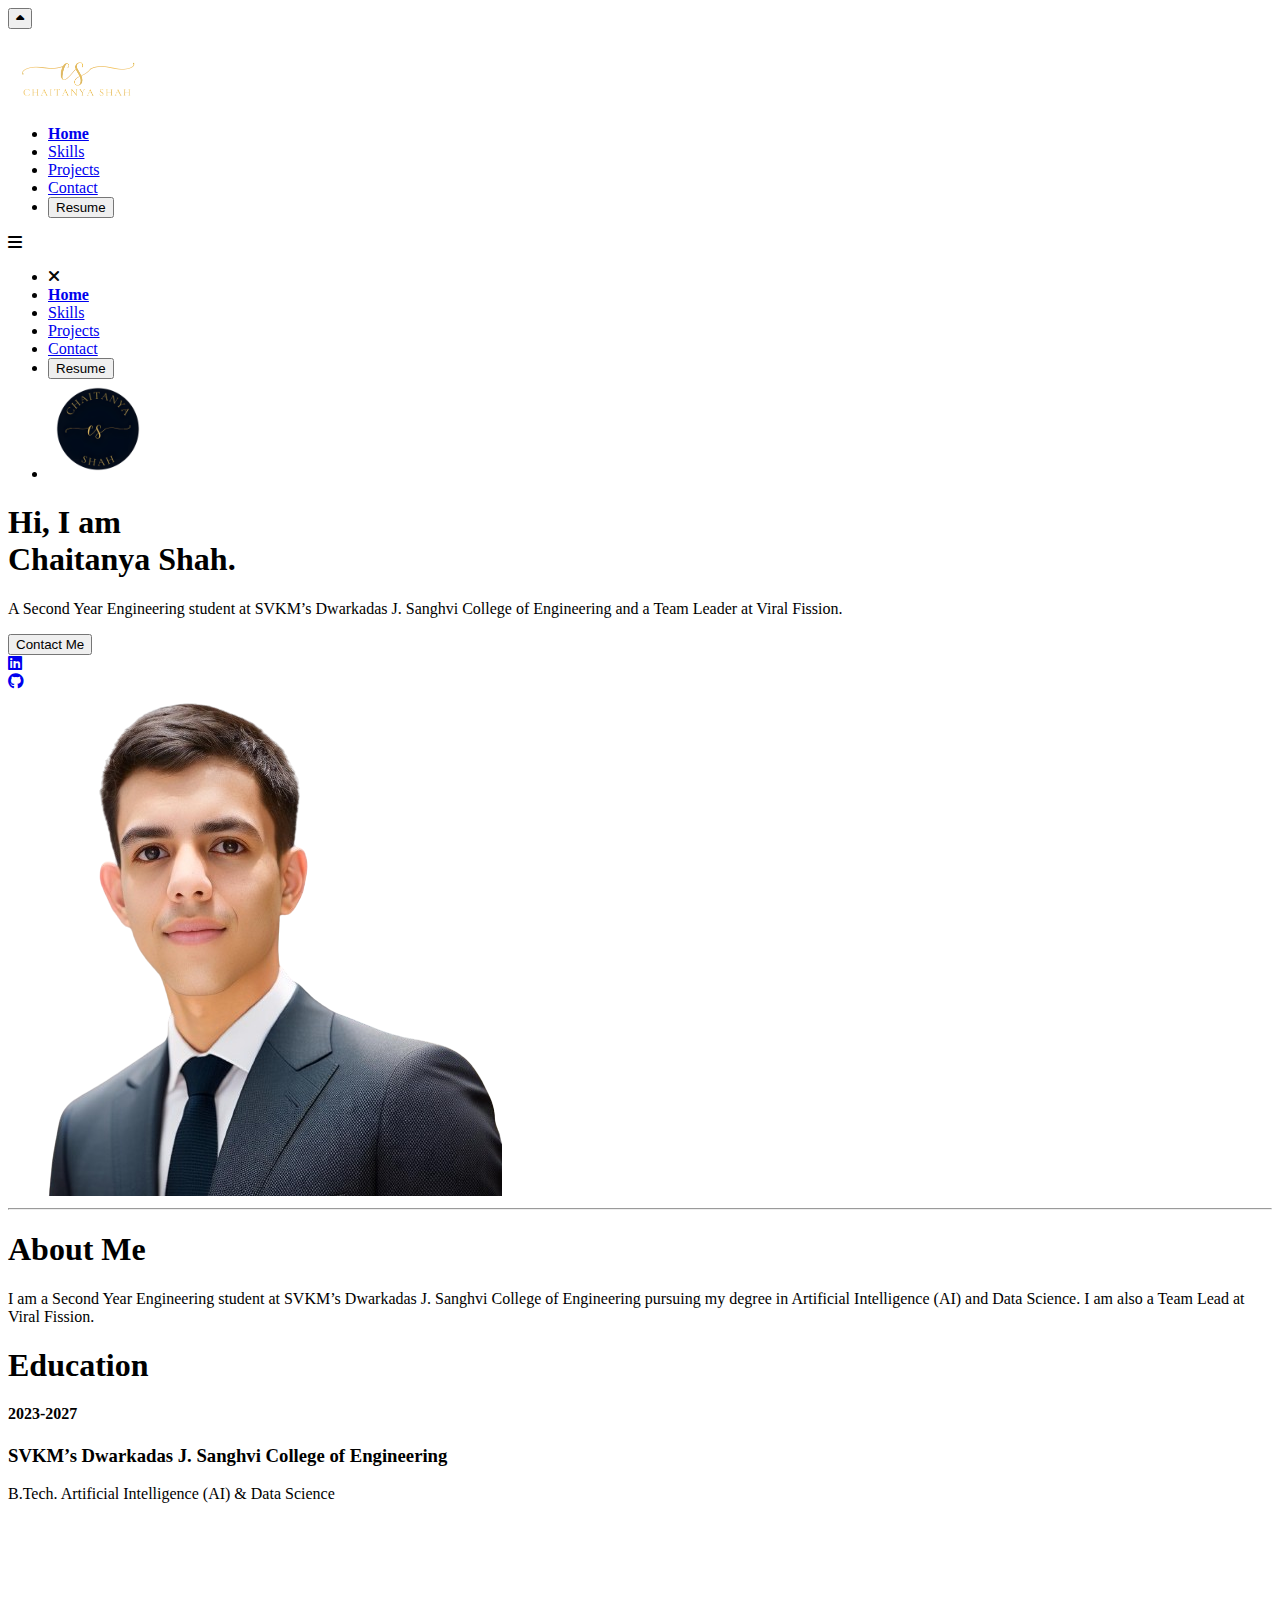
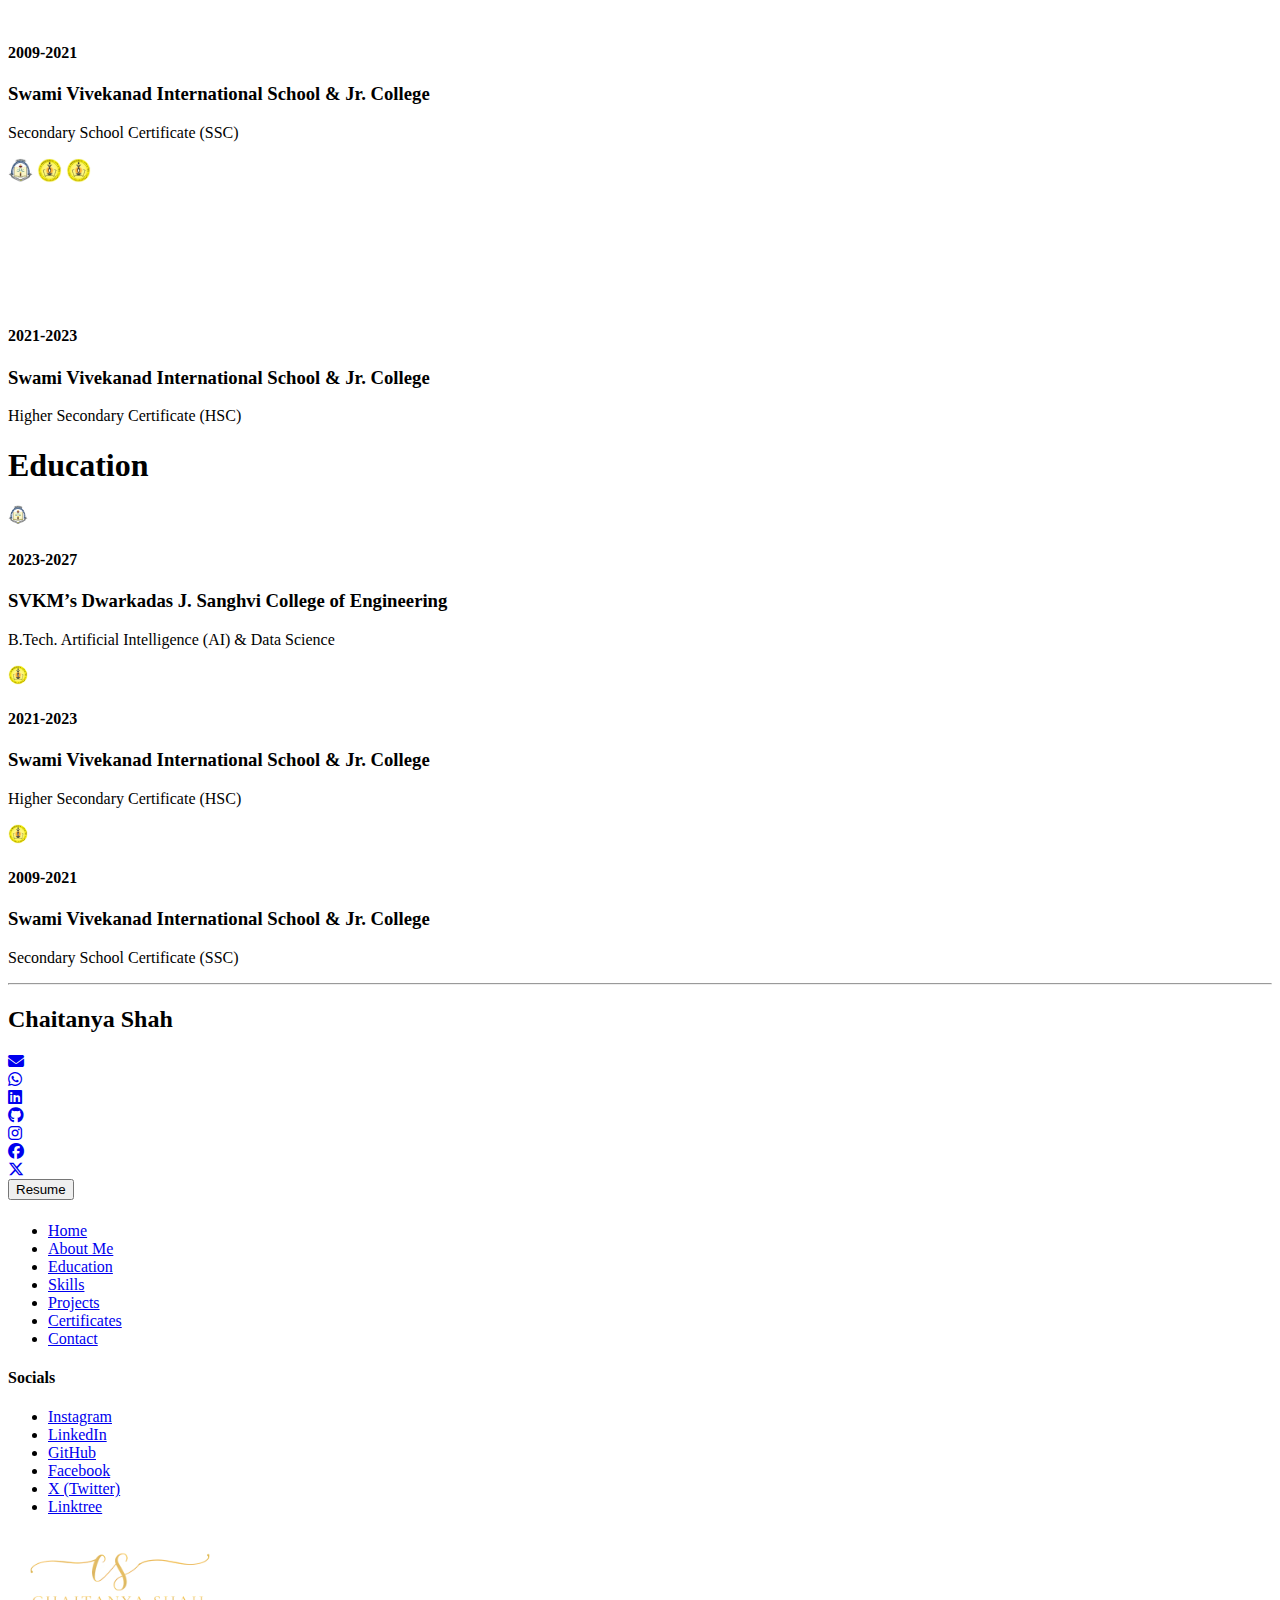
==== index.html @ 7f82d467 "Add index.html" ====
<!DOCTYPE html>

<html>

<head>
	<meta charset="utf-8">
	<meta name="viewport" content="width=device-width, initial-scale=1.0">
	<title>Chaitanya Shah</title>

	<link rel="icon" type="image/icon" href="images/Chaitanya-Shah-Circle-transparent.png">

	<!-- Font Awesome Icons -->
	<link rel="stylesheet" href="https://cdnjs.cloudflare.com/ajax/libs/font-awesome/6.6.0/css/all.min.css">

	<link rel="stylesheet" type="text/css" href="styles.css">

	<script type="text/javascript" src="script.js"></script>
</head>

<body>

	<button onclick="topFunction()" id="BackToTop" title="Go to top"><i class="fa-solid fa-caret-up"></i></button>

	<nav>
		<div id="header">
			<div class="header-logo">
				<h2><img src="images/Chaitanya-Shah-horizontal-transparent.png" height="50px"><!-- Chaitanya Shah --></h2>
			</div>
			<ul>
				<li class="hideOnMobile"><a href="index.html" style="text-shadow: 0px 0px 10px white; font-weight: bold;">Home</a></li>
				<li class="hideOnMobile"><a href="skills.html">Skills</a></li>
				<li class="hideOnMobile"><a href="projects.html">Projects</a></li>
				<li class="hideOnMobile"><a href="contact.html">Contact</a></li>
				<li class="hideOnMobile" onclick="resumeOpen()"><button class="resume-button">Resume</button></li>
				
			</ul>
			<li class="menu-button" onclick="showSidebar()"><i class="fa-solid fa-bars"></i></li>
		</div>
		<ul class="sidebar">
			<li class="close-sidebar" onclick="hideSidebar()"><i class="fa-solid fa-xmark"></i></li>
			<li><a href="index.html" style="text-shadow: 0px 0px 20px white; font-weight: bold;">Home</a></li>
			<li><a href="skills.html">Skills</a></li>
			<li><a href="projects.html">Projects</a></li>
			<li><a href="contact.html">Contact</a></li>
			<li><button class="resume-button" onclick="resumeOpen()">Resume</button></li>
			<li><img src="images/Chaitanya-Shah-Circle-transparent.png" width="100px"></li>
		</ul>
	</nav>

	<main>
		<div id="hero">
			<div class="section">
				<h1>Hi, I am <br>Chaitanya Shah.</h1>
				<p>A Second Year Engineering student at SVKM’s Dwarkadas J. Sanghvi College of Engineering and a Team Leader at Viral Fission.</p>
				<div class="buttons">
					<button id="contact-button-section" onclick="navtoContact()">Contact Me</button> 
					<div class="logo-icon">
						<a href="https://www.linkedin.com/in/chaitanyav-shah" target="_blank"><i class="fa-brands fa-linkedin"></i></a>
					</div>
					<div class="logo-icon">
						<a href="https://github.com/ChaitanyaShah26" target="_blank"><i class="fa-brands fa-github"></i></a>
					</div>
				</div>
			</div>
			<div class="image-holder">
				<div id="myPic">
					<img src="images/chaitanya-shah.png" alt="My Image">
				</div>
			</div>
		</div>

		<hr>

		<div id="about-me">
			<h1>About Me</h1>
			<p>I am a Second Year Engineering student at SVKM’s Dwarkadas J. Sanghvi College of Engineering pursuing my degree in Artificial Intelligence (AI) and Data Science. I am also a Team Lead at Viral Fission.</p>
		</div>

		<div id="education">
			<h1>Education</h1>
			<div class="education-content">
				<div class="left-box">
					<div class="education-box">
						<h4>2023-2027</h4>
						<h3>SVKM’s Dwarkadas J. Sanghvi College of Engineering</h3>
						<p>B.Tech. Artificial Intelligence (AI) & Data Science</p>
					</div>
					<div class="education-box">
						<h4>&nbsp;</h4>
						<h3>&nbsp;</h3>
						<p>&nbsp;</p>
					</div>
					<div class="education-box">
						<h4>2009-2021</h4>
						<h3>Swami Vivekanad International School & Jr. College</h3>
						<p>Secondary School Certificate (SSC)</p>
					</div>
				</div>
				<div class="timeline">
					<img src="images/djsce-logo.png" width="25px" height="25px">
					<img src="images/svis-logo.png" width="25px" height="25px">
					<img src="images/svis-logo.png" width="25px" height="25px">
				</div>
				<div class="right-box">
					<div class="education-box">
						<h4>&nbsp;</h4>
						<h3>&nbsp;</h3>
						<p>&nbsp;</p>
					</div>
					<div class="education-box">
						<h4>2021-2023</h4>
						<h3>Swami Vivekanad International School & Jr. College</h3>
						<p>Higher Secondary Certificate (HSC)</p>
					</div>
				</div>
			</div>
		</div>

		<div id="education-mobile">
			<h1>Education</h1>
			<div class="education-mobile-content">
				<div class="education-box-mobile">
					<img src="images/djsce-logo.png" width="20px" height="20px">
					<div>
						<h4>2023-2027</h4>
						<h3>SVKM’s Dwarkadas J. Sanghvi College of Engineering</h3>
						<p>B.Tech. Artificial Intelligence (AI) & Data Science</p>
					</div>
				</div>
				<div class="education-box-mobile">
					<img src="images/svis-logo.png" width="20px" height="20px">
					<div>
						<h4>2021-2023</h4>
						<h3>Swami Vivekanad International School & Jr. College</h3>
						<p>Higher Secondary Certificate (HSC)</p>
					</div>
				</div>
				<div class="education-box-mobile">
					<img src="images/svis-logo.png" width="20px" height="20px">
					<div>
						<h4>2009-2021</h4>
						<h3>Swami Vivekanad International School & Jr. College</h3>
						<p>Secondary School Certificate (SSC)</p>
					</div>
				</div>
			</div>
		</div>

		<hr>

		<div id="">
			<h1></h1>
		</div>
	</main>

	<footer>
		<div id="footer">
			<div class="footer-icons">
				<h2>Chaitanya Shah</h2>
				<div class="social-icons">
					<div class="logo-icon">
						<a href="mailto:sendittochaitanya@gmail.com" target="_blank"><i class="fa-solid fa-envelope"></i></a>
					</div>
					<div class="logo-icon">
						<a href="https://wa.me/+918356881366" target="_blank"><i class="fa-brands fa-whatsapp"></i></a>
					</div>
					<div class="logo-icon">
						<a href="https://www.linkedin.com/in/chaitanyav-shah" target="_blank"><i class="fa-brands fa-linkedin"></i></a>
					</div>
					<div class="logo-icon">
						<a href="https://github.com/ChaitanyaShah26" target="_blank"><i class="fa-brands fa-github"></i></a>
					</div>
					<div class="logo-icon">
						<a href="https://instagram.com/chaitanyashah_" target="_blank"><i class="fa-brands fa-instagram"></i></a>
					</div>
					<div class="logo-icon">
						<a href="https://www.facebook.com/profile.php?id=100073859078767" target="_blank"><i class="fa-brands fa-facebook"></i></a>
					</div>
					<div class="logo-icon">
						<a href="https://x.com/Chaitanyashah26" target="_blank"><i class="fa-brands fa-x-twitter"></i></a>
					</div>
				</div>
				<button class="resume-button" onclick="resumeOpen()">Resume</button>
			</div>

			<div class="footer-links">
				<div class="nav-links">
					<h4></h4>
					<ul>
						<li><a href="index.html">Home</a></li>
						<li><a href="index.html#about-me">About Me</a></li>
						<li><a href="index.html#education">Education</a></li>
						<li><a href="skills.html">Skills</a></li>
						<li><a href="projects.html">Projects</a></li>
						<li><a href="skills.html#certificates">Certificates</a></li>
						<li><a href="contact.html">Contact</a></li>
					</ul>
				</div>
				<div class="social-links">
					<h4>Socials</h4>
					<ul>
						<li><a href="https://instagram.com/chaitanyashah_" target="_blank">Instagram</a></li>
						<li><a href="https://www.linkedin.com/in/chaitanyav-shah" target="_blank">LinkedIn</a></li>
						<li><a href="https://github.com/ChaitanyaShah26" target="_blank">GitHub</a></li>
						<li><a href="https://www.facebook.com/profile.php?id=100073859078767" target="_blank">Facebook</a></li>
						<li><a href="https://x.com/Chaitanyashah26" target="_blank">X (Twitter)</a></li>
						<li><a href="https://linktr.ee/chaitanyashah" target="_blank">Linktree</a></li>
					</ul>
				</div>
			</div>

			<div class="footer-logo">
				<img src="images/Chaitanya-Shah-horizontal-transparent.png" height="80px">
			</div>
		</div>
	</footer>
</body>

</html>
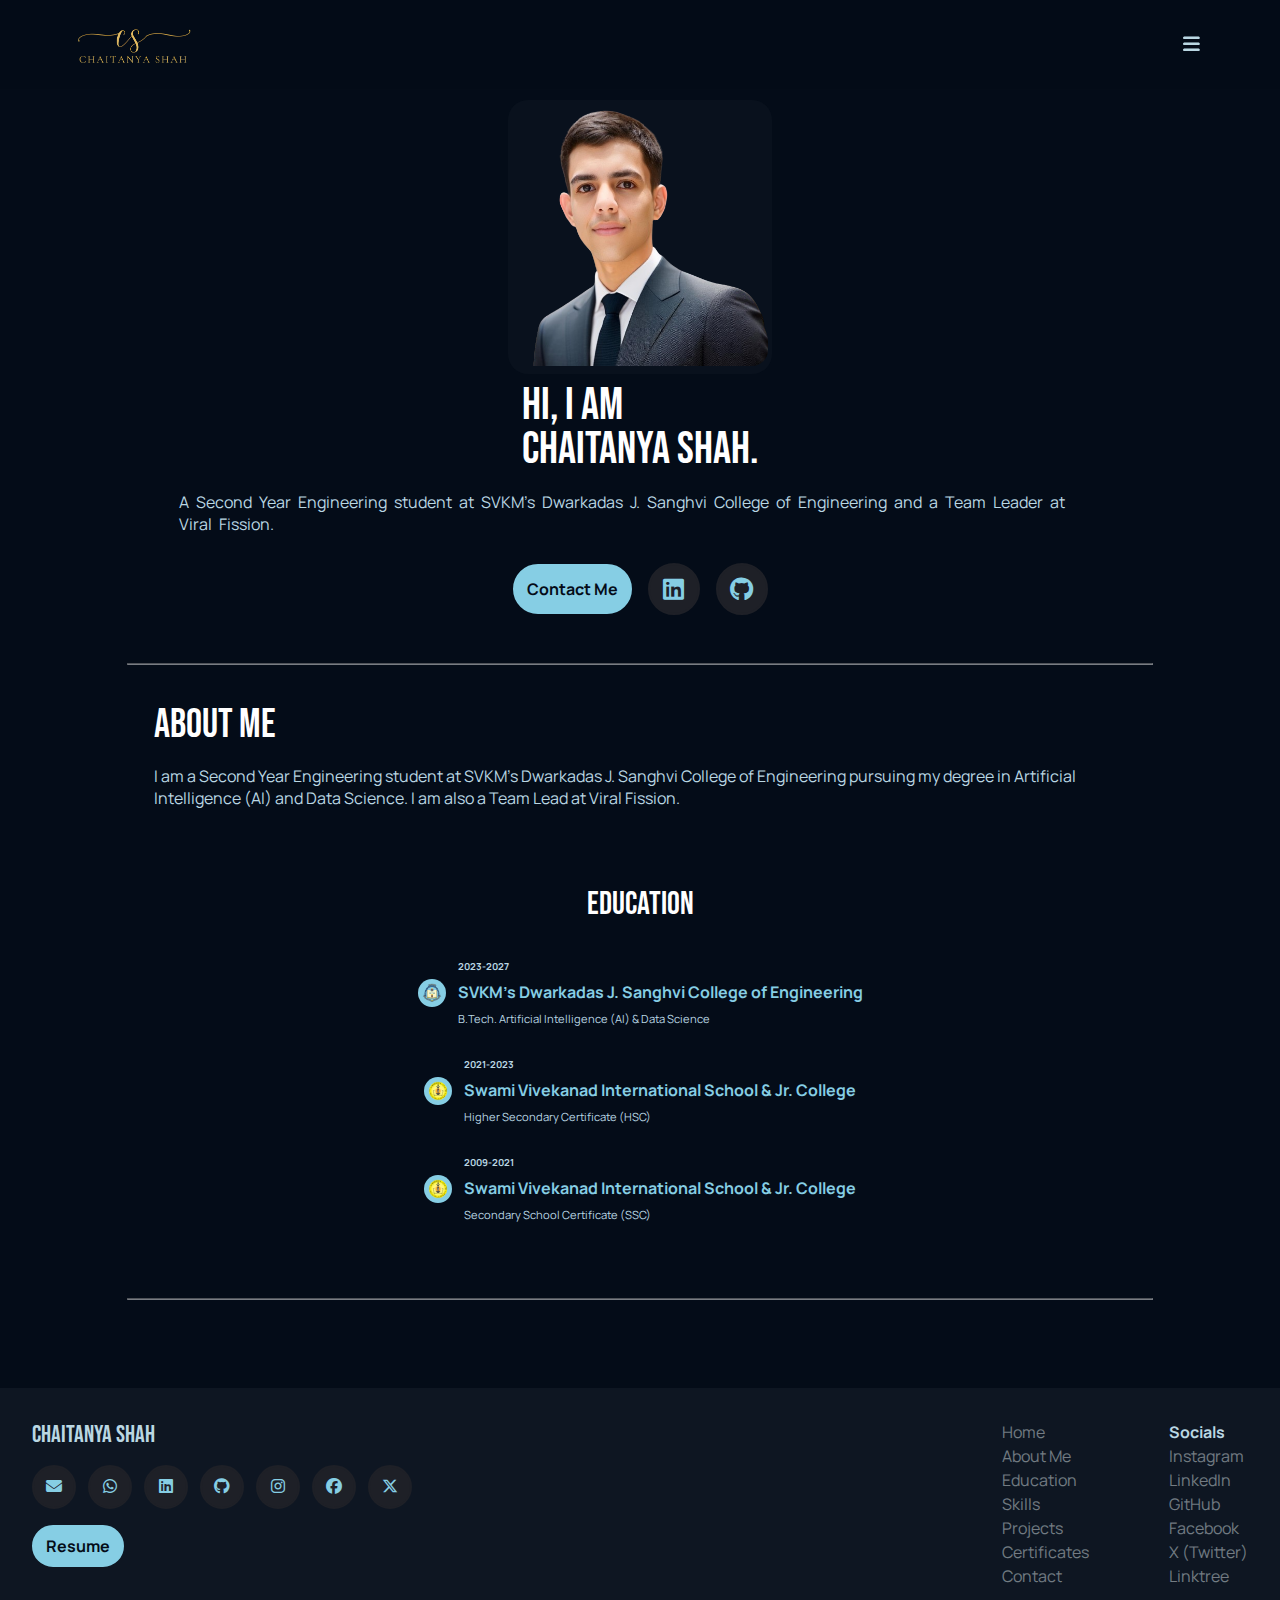
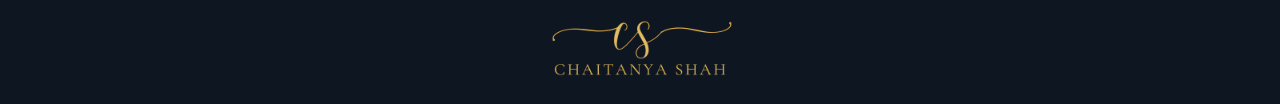
==== commit 7b138a89: "Add 'alt' attribute to images" ====
--- a/index.html
+++ b/index.html
@@ -24,7 +24,7 @@
 	<nav>
 		<div id="header">
 			<div class="header-logo">
-				<h2><img src="images/Chaitanya-Shah-horizontal-transparent.png" height="50px"><!-- Chaitanya Shah --></h2>
+				<h2><img src="images/Chaitanya-Shah-horizontal-transparent.png" height="50px" alt="logo"><!-- Chaitanya Shah --></h2>
 			</div>
 			<ul>
 				<li class="hideOnMobile"><a href="index.html" style="text-shadow: 0px 0px 10px white; font-weight: bold;">Home</a></li>
@@ -43,7 +43,7 @@
 			<li><a href="projects.html">Projects</a></li>
 			<li><a href="contact.html">Contact</a></li>
 			<li><button class="resume-button" onclick="resumeOpen()">Resume</button></li>
-			<li><img src="images/Chaitanya-Shah-Circle-transparent.png" width="100px"></li>
+			<li><img src="images/Chaitanya-Shah-Circle-transparent.png" width="100px" alt="logo"></li>
 		</ul>
 	</nav>
 
@@ -64,7 +64,7 @@
 			</div>
 			<div class="image-holder">
 				<div id="myPic">
-					<img src="images/chaitanya-shah.png" alt="My Image">
+					<img src="images/chaitanya-shah.png" alt="Chaitanya Shah Image">
 				</div>
 			</div>
 		</div>
@@ -97,9 +97,9 @@
 					</div>
 				</div>
 				<div class="timeline">
-					<img src="images/djsce-logo.png" width="25px" height="25px">
-					<img src="images/svis-logo.png" width="25px" height="25px">
-					<img src="images/svis-logo.png" width="25px" height="25px">
+					<img src="images/djsce-logo.png" width="25px" height="25px" alt="djsce-logo">
+					<img src="images/svis-logo.png" width="25px" height="25px" alt="svis-logo">
+					<img src="images/svis-logo.png" width="25px" height="25px" alt="svis-logo">
 				</div>
 				<div class="right-box">
 					<div class="education-box">
@@ -120,7 +120,7 @@
 			<h1>Education</h1>
 			<div class="education-mobile-content">
 				<div class="education-box-mobile">
-					<img src="images/djsce-logo.png" width="20px" height="20px">
+					<img src="images/djsce-logo.png" width="20px" height="20px" alt="djsce-logo">
 					<div>
 						<h4>2023-2027</h4>
 						<h3>SVKM’s Dwarkadas J. Sanghvi College of Engineering</h3>
@@ -128,7 +128,7 @@
 					</div>
 				</div>
 				<div class="education-box-mobile">
-					<img src="images/svis-logo.png" width="20px" height="20px">
+					<img src="images/svis-logo.png" width="20px" height="20px" alt="svis-logo">
 					<div>
 						<h4>2021-2023</h4>
 						<h3>Swami Vivekanad International School & Jr. College</h3>
@@ -136,7 +136,7 @@
 					</div>
 				</div>
 				<div class="education-box-mobile">
-					<img src="images/svis-logo.png" width="20px" height="20px">
+					<img src="images/svis-logo.png" width="20px" height="20px" alt="svis-logo">
 					<div>
 						<h4>2009-2021</h4>
 						<h3>Swami Vivekanad International School & Jr. College</h3>
@@ -210,7 +210,7 @@
 			</div>
 
 			<div class="footer-logo">
-				<img src="images/Chaitanya-Shah-horizontal-transparent.png" height="80px">
+				<img src="images/Chaitanya-Shah-horizontal-transparent.png" height="80px" alt="logo">
 			</div>
 		</div>
 	</footer>
--- a/styles.css
+++ b/styles.css
@@ -0,0 +1,1325 @@
+@font-face {
+	font-family: "Bebas Neue";
+	src: url(fonts/BebasNeue-Regular.ttf);
+}
+@font-face {
+	font-family: "Manrope";
+	src: url(fonts/Manrope-VariableFont_wght.ttf);
+}
+
+* {
+	padding: 0px;
+	margin: 0px;
+
+	/* ---- Color Styles ---- */
+	--Background: #040C18;
+	--Sky-Blue: #86CEE4;
+	--Dark-Grey: #1E2027;
+	--Blue-White: #BAD7E3;
+	--White: #FFFFFF;
+	--Light-Grey: #1E2632;
+	--Off-White: #D9E0E3;
+}
+
+#BackToTop {
+	z-index: 10;
+	display: none;
+	position: fixed;
+	bottom: 20px;
+	right: 20px;
+	font-size: 120%;
+	background-color: var(--Sky-Blue);
+	color: var(--Dark-Grey);
+	cursor: pointer;
+	padding: 16px;
+	border: 2px solid var(--White);
+	border-radius: 20px;
+}
+#BackToTop:hover {
+	background-color: var(--Blue-White);
+}
+
+body::-webkit-scrollbar {
+	width: 4px;
+	height: 4px;
+}
+body::-webkit-scrollbar-track {
+	box-shadow: inset 0 0 6px var(--Dark-Grey);
+}
+body::-webkit-scrollbar-thumb {
+	background-color: var(--Blue-White);
+	border-radius: 40px;
+}
+
+img[alt] {
+	color: grey;
+}
+
+body {
+	background: var(--Background);
+	height: 100vh;
+	display: grid;
+	grid-template-areas: 
+	'header'
+	'main'
+	'footer'
+	;
+	grid-template-rows: fit-content;
+	grid-template-columns: fit-content;
+}
+
+hr {
+	z-index: 1;
+	color: var(--Light-Grey);
+	opacity: 50%;
+	width: 1240px;
+	margin: 8px auto;
+}
+
+button {
+	cursor: pointer;
+}
+
+
+
+/* ---- Navigation Bar ---- */
+
+nav {
+	z-index: 2;
+	grid-area: header;
+	width: 100vw;
+	position: fixed;
+	top: 0px;
+	background: rgba(4, 12, 24, 0.6);
+	backdrop-filter: blur(60px);
+	height: fit-content;
+	/*box-shadow: 0px 0px 2px var(--Light-Grey);*/
+}
+
+#header {
+	width: 1280px;
+	height: fit-content;
+	margin: 0px auto;
+	display: flex;
+	flex-direction: row;
+	justify-content: space-between;
+	align-items: center;
+	padding: 16px 40px;
+}
+
+.header-logo h2 {
+	font-family: "Bebas Neue";
+	font-weight: normal;
+	color: var(--White);
+}
+
+#header ul {
+	list-style: none;
+	display: flex;
+	flex-direction: row;
+	justify-content: space-around;
+	align-items: center;
+	font-family: "Manrope";
+}
+#header ul li {
+	margin: 0px 10px;
+}
+
+#header ul li a {
+	box-shadow: inset 0 0 0 0 var(--Blue-White);
+	border-radius: 40px;
+	padding: 0px 16px;
+	text-decoration: none;
+	color: var(--Blue-White);
+	transition: color .3s ease-in-out, box-shadow .3s ease-in-out;
+}
+
+#header ul li a:hover {
+	border-radius: 40px;
+	box-shadow: inset 100px 0 0 0 var(--Blue-White);
+	color: var(--Background);
+}
+.menu-button {
+	display: none;
+}
+.menu-button i {
+	font-size: 120%;
+	padding: 0px 16px;
+	text-decoration: none;
+	color: var(--Blue-White);
+	border-radius: 40px;
+	box-shadow: inset 0 0 0 0 var(--Blue-White);
+	transition: color .4s ease-in-out, box-shadow .4s ease-in-out;
+}
+.resume-button {
+	box-shadow: inset 0 0 0 0 var(--Light-Grew);
+	font-family: "Manrope";
+	padding: 8px 12px;
+	background-color: var(--Sky-Blue);
+	color: var(--Background);
+	border: 2px solid var(--Sky-Blue);
+	border-radius: 40px;
+	font-weight: bold;
+	font-size: 100%;
+	transition: color .4s ease-in-out, box-shadow .4s ease-in-out;
+}
+.resume-button:hover {
+	box-shadow: inset 0 0 0 20px var(--Light-Grey);
+	border: 2px solid var(--White);
+	border-radius: 40px;
+	color: var(--Blue-White);
+}
+
+/* ---- Navigation Sidebar (for Mobile View) ---- */
+
+.sidebar {
+	position: fixed;
+	top: 0px;
+	right: 0px;
+	height: 100vh;
+	width: 250px;
+	padding: 20px;
+	background-color: transparent;/*var(--Light-Grey)*/;
+	background-image: linear-gradient(120deg, var(--Background), var(--Light-Grey));
+	backdrop-filter: blur(80px);
+	box-shadow: 0px 0px 4px var(--Off-White);
+	list-style: none;
+	display: none;
+	flex-direction: column;
+	justify-content: flex-start;
+	align-items: center;
+	gap: 20px;
+}
+
+.close-sidebar {
+	width: 100%;
+	text-align: left;
+}
+.close-sidebar i {
+	font-size: 120%;
+	padding: 0px 16px;
+	text-decoration: none;
+	color: var(--Blue-White);
+	border-radius: 40px;
+	box-shadow: inset 0 0 0 0 var(--Blue-White);
+	transition: color .4s ease-in-out, box-shadow .4s ease-in-out;
+}
+.menu-button i:hover, .close-sidebar i:hover {
+	border-radius: 40px;
+	box-shadow: inset 0 0 0 100px var(--Blue-White);
+	color: var(--Background);
+}
+
+.sidebar li a {
+	width: 100%;
+	box-shadow: inset 0 0 0 0 var(--Blue-White);
+	border-radius: 40px;
+	padding: 0px 16px;
+	text-decoration: none;
+	color: var(--Blue-White);
+	transition: color .4s ease-in-out, box-shadow .4s ease-in-out;
+}
+.sidebar li a:hover {
+	border-radius: 40px;
+	box-shadow: inset 0 0 0 100px var(--Blue-White);
+	color: var(--Background);
+}
+
+.sidebar li img {
+	margin: 40px 0px;
+	padding: 0px;
+	border: 2px solid var(--Sky-Blue);
+	border-radius: 50%;
+	justify-content: center;
+}
+
+
+/* ---- Main ---- */
+
+main {
+	grid-area: main;
+	margin: 20px auto;
+	padding: 60px 0px;
+	height: fit-content;
+}
+
+
+
+/* ---- Home Page ---- */
+
+#hero {
+	width: 1240px;
+	margin: 0px auto;
+	height: fit-content;
+	display: flex;
+	flex-direction: row;
+	flex-wrap: wrap;
+	justify-content: space-between;
+	align-content: center;
+	align-items: center;
+	padding: 40px;
+}
+
+.section {
+	order: 1;
+	display: flex;
+	flex-direction: column;
+	width: 50%;
+}
+
+.section h1 {
+	padding: 8px 20px;
+	font-family: "Bebas Neue";
+	font-weight: normal;
+	font-size: 360%;
+	color: var(--White);
+}
+
+.section p {
+	width: 600px;
+	font-family: "Manrope";
+	color: var(--Blue-White);
+	padding: 8px 20px;
+	word-spacing: 4px;
+}
+
+.image-holder {
+	order: 2;
+	padding: 4px;
+	background: rgba(30, 38, 50, 0.2);
+	border-radius: 20px;
+	transition: box-shadow 0.8s ease-in-out;
+}
+
+#myPic img {
+	height: 360px;
+	border-radius: 16px;
+}
+
+.image-holder:hover #myPic img {
+	box-shadow: 0px 0px 8px var(--Blue-White);
+}
+
+.buttons {
+	padding: 28px 20px;
+	gap: 20px;
+	display: flex;
+	flex-direction: row;
+	justify-content: flex-start;
+	align-items: center;
+	width: 80%;
+	height: fit-content;
+}
+
+#contact-button-section {
+	box-shadow: inset 0 0 0 0 var(--Light-Grew);
+	font-family: "Manrope";
+	padding: 12px;
+	background-color: var(--Sky-Blue);
+	color: var(--Background);
+	border: 2px solid var(--Sky-Blue);
+	border-radius: 40px;
+	font-weight: bold;
+	font-size: 100%;
+	transition: color .4s ease-in-out, box-shadow .4s ease-in-out;
+}
+
+#contact-button-section:hover {
+	box-shadow: inset 0 0 0 40px var(--Light-Grey);
+	border: 2px solid var(--White);
+	border-radius: 40px;
+	color: var(--Blue-White);
+}
+
+.buttons .logo-icon {
+	width: 28px;
+	height: 28px;
+}
+
+.buttons .logo-icon i {
+	width: 24px;
+	height: 24px;
+	font-size: 24px;
+}
+
+
+/* ---- About Me ---- */
+
+#about-me {
+	width: 1240px;
+	margin: 0px auto;
+	height: fit-content;
+	display: flex;
+	flex-direction: column;
+	justify-content: flex-start;
+	padding: 40px;
+}
+
+#about-me h1 {
+	width: 50%;
+	font-family: "Bebas Neue";
+	padding: 8px 20px;
+	font-weight: normal;
+	font-size: 250%;
+	color: var(--White);
+}
+
+#about-me p {
+	width: 50%;
+	font-family: "Manrope";
+	word-spacing: 4px;
+	color: var(--Blue-White);
+	padding: 8px 20px;
+}
+
+/* ---- Education ---- */
+
+#education {
+	width: 1240px;
+	margin: 0px auto;
+	height: fit-content;
+	display: flex;
+	flex-direction: column;
+	justify-content: center;
+	align-content: center;
+	align-items: center;
+	padding: 40px;
+}
+
+#education-mobile {
+	width: 75%;
+	margin: 0px auto;
+	height: fit-content;
+	display: none;
+	flex-direction: column;
+	justify-content: center;
+	align-content: center;
+	align-items: center;
+	padding: 40px;
+}
+
+#education h1, #education-mobile h1 {
+	font-family: "Bebas Neue";
+	padding: 8px 20px;
+	font-weight: normal;
+	font-size: 200%;
+	color: var(--White);
+}
+
+.education-content {
+	font-family: "Manrope";
+	padding: 12px;
+	display: flex;
+	flex-direction: row;
+	justify-content: center;
+	gap: 0px;
+	border-radius: 40px;
+	/*background-color: rgba(30, 38, 50, 0.4);*/
+}
+
+.education-mobile-content {
+	font-family: "Manrope";
+	width: 100%;
+	padding: 12px;
+	display: flex;
+	flex-direction: column;
+	justify-content: center;
+	align-content: center;
+	align-items: center;
+}
+
+.timeline {
+	display: flex;
+	flex-direction: column;
+	gap: 64px;
+	position: absolute;
+	justify-content: center;
+	align-self: center;
+}
+
+.timeline img {
+	padding: 4px;
+	background-color: var(--Sky-Blue);
+	border-radius: 50%;
+}
+
+.left-box {
+	padding: 20px 36px;
+	text-align: right;
+	border-right: 2px solid var(--White);
+}
+
+.right-box {
+	padding: 20px 36px;
+	text-align: left;
+	border-left: 2px solid var(--White);
+}
+
+.education-box {
+	width: 520px;
+	height: fit-content;
+	padding: 16px 0px;
+	color: var(--Blue-White);
+}
+.education-box h3, .education-box-mobile h3 {
+	color: var(--Sky-Blue);
+}
+
+.education-box-mobile {
+	width: 100%;
+	padding: 16px 4px;
+	text-align: left;
+	color: var(--Blue-White);
+	display: flex;
+	flex-direction: row;
+	justify-content: center;
+	gap: 12px;
+}
+.education-box-mobile img {
+	align-self: center;
+	padding: 4px;
+	background-color: var(--Sky-Blue);
+	border-radius: 50%;
+}
+.education-box-mobile div h4 {
+	font-size: 60%;
+}
+.education-box-mobile div h3 {
+	font-size: 100%;
+	padding: 8px 0px;
+}
+.education-box-mobile div p {
+	font-size: 70%;
+}
+
+
+
+
+
+/* ---- Main div styling ---- */
+
+#skills, #certificates, #projects, #contact {
+	width: 1240px;
+	margin: 0px auto;
+	height: fit-content;
+	display: flex;
+	flex-direction: column;
+	justify-content: flex-start;
+	padding: 40px;
+}
+
+#skills h1, #certificates h1, #projects h1, #contact h1 {
+	width: 50%;
+	font-family: "Bebas Neue";
+	padding: 8px 20px;
+	font-weight: normal;
+	font-size: 280%;
+	color: var(--White);
+}
+
+#projects p {
+	width: 50%;
+	font-family: "Manrope";
+	padding: 0px 20px;
+	padding-bottom: 40px;
+	color: var(--Blue-White);
+}
+
+
+
+
+
+/* ---- Skills ---- */
+
+.skills-content {
+	width: 100%;
+	height: fit-content;
+	padding: 20px;
+	display: flex;
+	flex-wrap: wrap;
+	justify-content: center;
+	gap: 16px;
+}
+
+.skill-tiles p {
+	padding: 16px;
+	font-family: "Manrope";
+	font-weight: bold;
+	color: var(--Blue-White);
+	background-color: rgba(30, 38, 50, 1);
+	border-radius: 20px;
+}
+
+.skill-tiles {
+	transition: transform 0.4s;
+}
+.skill-tiles:hover {
+	border-radius: 20px;
+	background-color: var(--Light-Grey);
+	transform: scale(1.04);
+	box-shadow: 0px 0px 4px var(--Blue-White);
+}
+
+
+/* ---- Certificates ---- */
+
+.certificates-content {
+	width: 100%;
+	display: flex;
+	flex-wrap: wrap;
+	justify-content: space-around;
+	align-items: center;
+	row-gap: 40px;
+}
+
+.certificate-card {
+	border-radius: 10px;
+}
+
+.card-cover {
+	position: relative;
+	background-color: var(--Light-Grey);
+	padding: 10px;
+	display: flex;
+	flex-direction: column;
+	justify-content: center;
+	align-items: center;
+	z-index: 1;
+	transition: 0.8s;
+	border-radius: 16px;
+}
+
+.card-cover img {
+	padding: 4px;
+	z-index: 1;
+	width: 360px;
+	transition: 0.8s;
+	border-radius: 16px;
+}
+
+.card-cover h3 {
+	padding: 4px;
+	font-family: "Manrope";
+	color: var(--Blue-White);
+	transition: color 0.6s ease-in-out;
+}
+
+.certificate-card:hover .card-cover {
+	transform: translateY(0px);
+	border-radius: 16px 16px 0px 0px;
+}
+
+.certificate-card:hover .card-cover h3 {
+	color: var(--Light-Grey);
+}
+
+.card-extend {
+	background-color: var(--Dark-Grey);
+	display: flex;
+	flex-direction: column;
+	justify-content: center;
+	align-items: flex-start;
+	padding: 20px;
+	transform: translateY(-100%);
+	transition: transform 0.8s, border-radius 0.8s;
+	border-radius: 16px;
+}
+
+.card-extend h2 {
+	color: var(--Sky-Blue);
+}
+.card-extend p {
+	color: var(--Off-White);
+	padding: 4px 0px;
+}
+.card-extend h4 {
+	align-self: stretch;
+	text-align: right;
+}
+.card-extend h4 a {
+	text-decoration: none;
+	color: var(--Blue-White);
+}
+
+.certificate-card:hover .card-extend {
+	transform: translateY(0);
+	border-radius: 0px 0px 16px 16px;
+}
+
+
+
+
+
+
+
+
+/* ---- Projects ---- */
+
+.projects-content {
+	display: flex;
+	flex-wrap: wrap;
+	justify-content: space-around;
+	gap: 20px;
+	margin-bottom: 32px;
+}
+
+.project-card {
+	display: inline-block;
+	width: 400px;
+	height: 320px;
+	perspective: 1000px;
+	/*background-color: rgba(30, 38, 50, 0.6);*/
+	border-radius: 32px;
+}
+
+.project-card-front, .project-card-back {
+	position: absolute;
+	top: 4px;
+	left: 4px;
+	width: 100%;
+	height: 100%;
+	backface-visibility: hidden;
+	transition: transform 0.8s ease-in-out;
+	transform-style: preserve-3d;
+	background-color: var(--Dark-Grey);/*rgba(30, 38, 50, 0.6)*/;
+	border-radius: 32px;
+	border: 2px solid var(--Off-White);
+}
+
+.project-card-front {
+	transform: rotateY(0deg);
+	z-index: 2;
+}
+
+.project-card-back {
+	transform: rotateY(180deg);
+	z-index: 1;
+}
+
+.project-card-front {
+	display: flex;
+	flex-direction: column;
+	justify-content: space-around;
+	align-content: center;
+	align-items: center;
+}
+
+.project-card-front img {
+	width: 360px;
+	height: auto;
+	background-color: var(--Light-Grey);
+	border-radius: 16px;
+	padding: 8px;
+}
+
+.project-card-front h2 {
+	font-family: "Manrope";
+	color: var(--Sky-Blue);
+}
+
+.project-card-back {
+	box-sizing: border-box;
+	display: flex;
+	flex-direction: column;
+	text-align: left;
+	justify-content: flex-start;
+	align-content: center;
+	align-items: flex-start;
+}
+
+.project-card-back h2 {
+	padding: 4px 20px;
+	padding-top: 16px;
+	width: fit-content;
+	font-family: "Manrope";
+	color: var(--White);
+}
+
+.project-details {
+	padding: 4px 20px;
+	width: fit-content;
+	font-family: "Manrope";
+	color: var(--Blue-White);
+}
+
+.project-year, .project-skills {
+	margin: 0px 20px;
+	padding-top: 8px;
+	display: flex;
+	flex-direction: row;
+	justify-content: space-between;
+	align-items: flex-end;
+	align-self: stretch;
+	height: fit-content;
+	border-bottom: 1px dotted var(--Off-White);
+}
+
+.project-year h4, .project-skills h4 {
+	width: fit-content;
+	text-align: left;
+	color: var(--White);
+}
+
+.project-year h5, .project-skills h5 {
+	font-weight: normal;
+	width: fit-content;
+	text-align: right;
+	color: var(--Off-White);
+	max-width: 40%;
+}
+
+.project-link-github {
+	padding: 16px 20px;
+	padding-bottom: 4px;
+	align-self: stretch;
+}
+
+.project-link-github a {
+	width: fit-content;
+	text-decoration: none;
+	font-family: "Manrope";
+	font-weight: bold;
+	color: var(--Sky-Blue);
+	border-bottom: 1.6px solid var(--Sky-Blue);
+}
+
+.project-link {
+	padding: 8px 20px;
+	align-self: stretch;
+	text-align: right;
+}
+
+.project-link a {
+	width: fit-content;
+	text-decoration: none;
+	font-family: "Manrope";
+	font-weight: bold;
+	color: var(--Sky-Blue);
+}
+
+.project-card:hover .project-card-front, .project-card:active .project-card-front {
+	transform: rotateY(-180deg);
+}
+
+.project-card:hover .project-card-back, .project-card:active .project-card-back {
+	transform: rotateY(0deg);
+}
+
+
+/* ---- Design Work ---- */
+
+#design-work {
+	width: 96%;
+	margin: 20px auto;
+	height: fit-content;
+	display: flex;
+	flex-direction: column;
+	justify-content: center;
+	padding: 12px;
+	background-color: rgba(30, 32, 39, 0.4);
+	border-radius: 40px;
+}
+
+#design-work h1 {
+	width: 50%;
+	font-family: "Bebas Neue";
+	padding: 8px 20px;
+	font-weight: normal;
+	font-size: 280%;
+	color: var(--White);
+	margin-bottom: 16px;
+}
+
+.design-work-contents {
+	display: flex;
+	flex-wrap: wrap;
+	justify-content: space-around;
+	gap: 20px;
+	padding: 20px;
+	align-content: center;
+	align-items: center;
+}
+
+.design-work-contents figure {
+	width: 20%;
+	height: fit-content;
+	padding: 4px;
+	border-radius: 20px;
+	border: 2px solid var(--Sky-Blue);
+	display: flex;
+	justify-content: center;
+	align-items: center;
+	align-content: center;
+	background-color: var(--Background);
+	pointer-events: none;
+}
+.design-work-contents figure img {
+	width: 100%;
+	border-radius: 16px;
+}
+
+.design-work-quotes {
+	width: 25%;
+	height: fit-content;
+	padding: 4px;
+	border-radius: 20px;
+	border: 2px solid var(--Sky-Blue);
+	display: flex;
+	justify-content: center;
+	align-items: center;
+	align-content: center;
+	background-color: var(--Background);
+	pointer-events: none;
+}
+.design-work-quotes img {
+	width: 100%;
+	border-radius: 16px;
+}
+
+
+
+
+
+
+
+/* ---- Contact ---- */
+
+.contact-details {
+	width: 100%;
+	padding: 20px;
+	height: fit-content;
+	display: flex;
+	flex-direction: column;
+	justify-content: center;
+	align-content: center;
+	align-items: flex-start;
+	gap: 20px;
+}
+
+.contact-details h3 {
+	font-family: "Manrope";
+	font-weight: normal;
+	line-height: 120%;
+	color: var(--Off-White);
+}
+
+.contact-details h3 a {
+	font-weight: bold;
+	text-decoration: underline;
+	color: var(--Blue-White);
+}
+
+.contact-details h2 {
+	font-size: 160%;
+	margin: 24px 0px;
+	font-weight: normal;
+	color: var(--Off-White);
+}
+
+.contact-details h2 .resume-button {
+	font-size: 75%;
+}
+.contact-details h2 .resume-button:hover {
+	box-shadow: inset 0 0 0 24px var(--Light-Grey);
+}
+
+.contact-tiles {
+	font-family: "Manrope";
+	display: flex;
+	flex-wrap: wrap;
+	justify-content: center;
+	align-content: center;
+	align-items: center;
+	gap: 20px;
+	padding: 20px;
+}
+
+.contact-tiles a {
+	text-decoration: none;
+	font-size: 120%;
+	font-weight: bold;
+	width: fit-content;
+	height: fit-content;
+	display: flex;
+	flex-direction: row;
+	justify-content: center;
+	align-items: center;
+	align-content: center;
+	gap: 12px;
+	padding: 12px;
+	color: var(--Sky-Blue);
+	background-color: var(--Dark-Grey);
+	border: 2px solid var(--Dark-Grey);
+	border-radius: 40px;
+	transition: transform 0.4s, border 0.4s, box-shadow 0.4s;
+}
+
+.contact-tiles a span {
+	box-shadow: inset 0 0 0 var(--Blue-White);
+	display: flex;
+	align-items: center;
+	align-content: center;
+	justify-content: center;
+	padding: 12px;
+	background-color: var(--Background);
+	border-radius: 40px;
+	font-size: 124%;
+	transition: color 0.4s, box-shadow 0.4s;
+}
+
+.contact-tiles a p {
+	text-align: left;
+	padding-right: 16px;
+}
+
+.contact-tiles a:hover, .contact-tiles a:focus {
+	transform: translateY(-16px);
+	border: 2px solid var(--Blue-White);
+	box-shadow: 0px 12px 12px -8px var(--Blue-White);
+}
+
+.contact-tiles a:hover>span, .contact-tiles a:focus>span {
+	box-shadow: inset 0 0 80px var(--Sky-Blue);
+	color: var(--Background);
+}
+
+
+
+
+
+
+/* ---- Footer ---- */
+
+footer {
+	position: relative;
+	bottom: 0px;
+	grid-area: footer;
+	background-color: rgba(30, 38, 50, 0.4);
+	height: fit-content;
+}
+
+#footer {
+	width: 1240px;
+	height: fit-content;
+	margin: 0px auto;
+	display: flex;
+	flex-wrap: wrap;
+	flex-direction: row;
+	justify-content: space-between;
+	align-items: flex-start;
+	padding: 10px 40px;
+}
+
+.footer-icons {
+	display: flex;
+	flex-direction: column;
+	align-items: flex-start;
+	padding: 12px;
+	gap: 16px;
+}
+
+.footer-icons h2 {
+	font-family: "Bebas Neue";
+	font-weight: normal;
+	color: var(--Blue-White);
+}
+
+.social-icons {
+	display: flex;
+	flex-direction: row;
+	align-items: flex-start;
+	gap: 12px;
+}
+
+.logo-icon {
+	width: 24px;
+	height: 24px;
+	display: flex;
+	justify-content: center;
+	align-items: center;
+	padding: 10px;
+	background: var(--Dark-Grey);
+	border: 2px solid var(--Dark-Grey);
+	border-radius: 50%;
+	text-align: center;
+}
+
+.logo-icon i {
+	text-decoration: none;
+	width: 20px;
+	height: 20px;
+	font-size: 20px;
+	color: var(--Sky-Blue);
+}
+
+.logo-icon:hover {
+	transform: scale(1.05);
+	border: 2px solid var(--Off-White);
+	border-radius: 50%;
+	background-color: var(--Light-Grey);
+}
+
+.footer-links {
+	display: flex;
+	flex-direction: row;
+	justify-content: flex-end;
+	align-items: flex-start;
+	padding: 12px;
+	gap: 80px;
+	width: fit-content;
+	height: fit-content;
+}
+
+.nav-links h4, .social-links h4 {
+	font-family: "Manrope";
+	font-size: 100%;
+	line-height: 150%;
+	color: var(--Blue-White);
+}
+
+.nav-links ul, .social-links ul {
+	list-style: none;
+}
+
+.nav-links ul li a, .social-links ul li a {
+	text-decoration: none;
+	font-family: "Manrope";
+	line-height: 150%;
+	color: rgba(217, 224, 227, 0.5);
+}
+.nav-links ul li a:hover, .social-links ul li a:hover {
+	color: rgba(217, 224, 227, 1);
+}
+
+.footer-logo {
+	flex-basis: 100%;
+	text-align: center;
+}
+
+
+
+
+@media(max-width: 1280px)
+{	
+	body {
+		width: 100vw;
+		padding: 0px;
+		justify-content: center;
+		justify-items: center;
+	}
+	hr {
+		width: 80%;
+	}
+
+	#header {
+		width: 90%;
+		padding: 16px 20px;
+	}
+
+	.hideOnMobile {
+		display: none;
+	}
+	.menu-button {
+		display: block;
+	}
+
+	main {
+		width: 100%;
+	}
+
+	#hero {
+		width: 80%;
+		height: fit-content;
+		padding: 20px;
+		justify-content: center;
+		align-items: center;
+	}
+	.image-holder {
+		order: 1;
+		width: fit-content;
+		height: fit-content;
+		padding: 4px;
+	}
+	#myPic {
+		width: fit-content;
+		height: fit-content;
+	} 
+	#myPic img {
+		width: 50vw;
+		height: auto;
+	}
+	.section {
+		order: 2;
+		width: 100%;
+		justify-content: center;
+		align-items: center;
+	}
+	.section h1 {
+		padding: 10px;
+		font-size: 280%;
+		line-height: 100%;
+	}
+	.section p {
+		width: 90%;
+	}
+	.buttons {
+		padding: 20px;
+		gap: 16px;
+		width: inherit;
+		justify-content: center;
+	}
+
+	#about-me {
+		align-items: center;
+		padding: 20px;
+		width: 76%;
+		text-align: justify;
+	}
+	#about-me h1, #about-me p {;
+		width: 100%;
+		text-align: left;
+		word-spacing: normal;
+	}
+
+	#education {
+		display: none;
+	}
+	#education-mobile {
+		display: flex;
+	}
+
+	#skills, #certificates, #projects, #design-work, #contact {
+		width: 80%;
+		height: fit-content;
+		padding: 20px;
+		justify-content: center;
+		align-items: center;
+	}
+
+	#skills h1, #certificates h1, #projects h1, #design-work h1, #contact h1 {
+		width: 100%;
+		text-align: left;
+	}
+
+	.skills-content {
+		gap: 8px;
+	}
+
+	.skill-tiles p {
+		padding: 12px;
+		font-size: 80%;
+	}
+
+	.certificates-content {
+		row-gap: 20px;
+	}
+
+	.card-cover img {
+		width: 240px;
+	}
+
+	#projects p {
+		width: 100%;
+	}
+
+	.projects-content {
+		align-items: center;
+		justify-content: center;
+		align-content: center;
+		row-gap: 24px;
+	}
+
+	.project-card {
+		width: 80vw;
+		height: 56vh;
+		padding: 8px;
+	}
+
+	.project-card-front h2 {
+		padding: 0px 16px;
+	}
+
+	.project-card-front img {
+		width: 280px;
+	}
+
+	.design-work-contents {
+		padding: 12px;
+		gap: 12px;
+	}
+
+	.design-work-contents figure {
+		width: 40%;
+	}
+
+	.design-work-quotes {
+		width: 40%;
+	}
+
+	.contact-details {
+		padding: 10px;
+	}
+
+	.contact-details h2 {
+		font-size: 140%;
+	}
+
+	.contact-tiles {
+		margin: 0px;
+		gap: 0px;
+		row-gap: 20px;
+		width: 100%;
+		padding: 0px;
+	}
+
+	.contact-tiles a {
+		gap: 8px;
+		padding: 8px;
+		font-size: 90%;
+	}
+	.contact-tiles a span {
+		padding: 8px;
+		font-size: 90%;
+	}
+	.contact-tiles a p {
+		padding-right: 8px;
+	}
+
+
+	footer {
+		width: 100%;
+	}
+
+	#footer {
+		width: auto;
+		height: fit-content;
+		padding: 20px;
+	}
+
+	.social-icons {
+		display: flex;
+		flex-wrap: wrap;
+		align-items: flex-start;
+		gap: 12px;
+	}
+
+	.logo-icon {
+		width: 20px;
+		height: 20px;
+		padding: 10px;
+	}
+
+	.logo-icon i {
+		width: 16px;
+		height: 16px;
+		font-size: 16px;
+	}
+}
+
+@media(min-width: 512px) and (max-width: 1280px) 
+{
+	#myPic img {
+		width: 20vw;
+		height: auto;
+	}
+}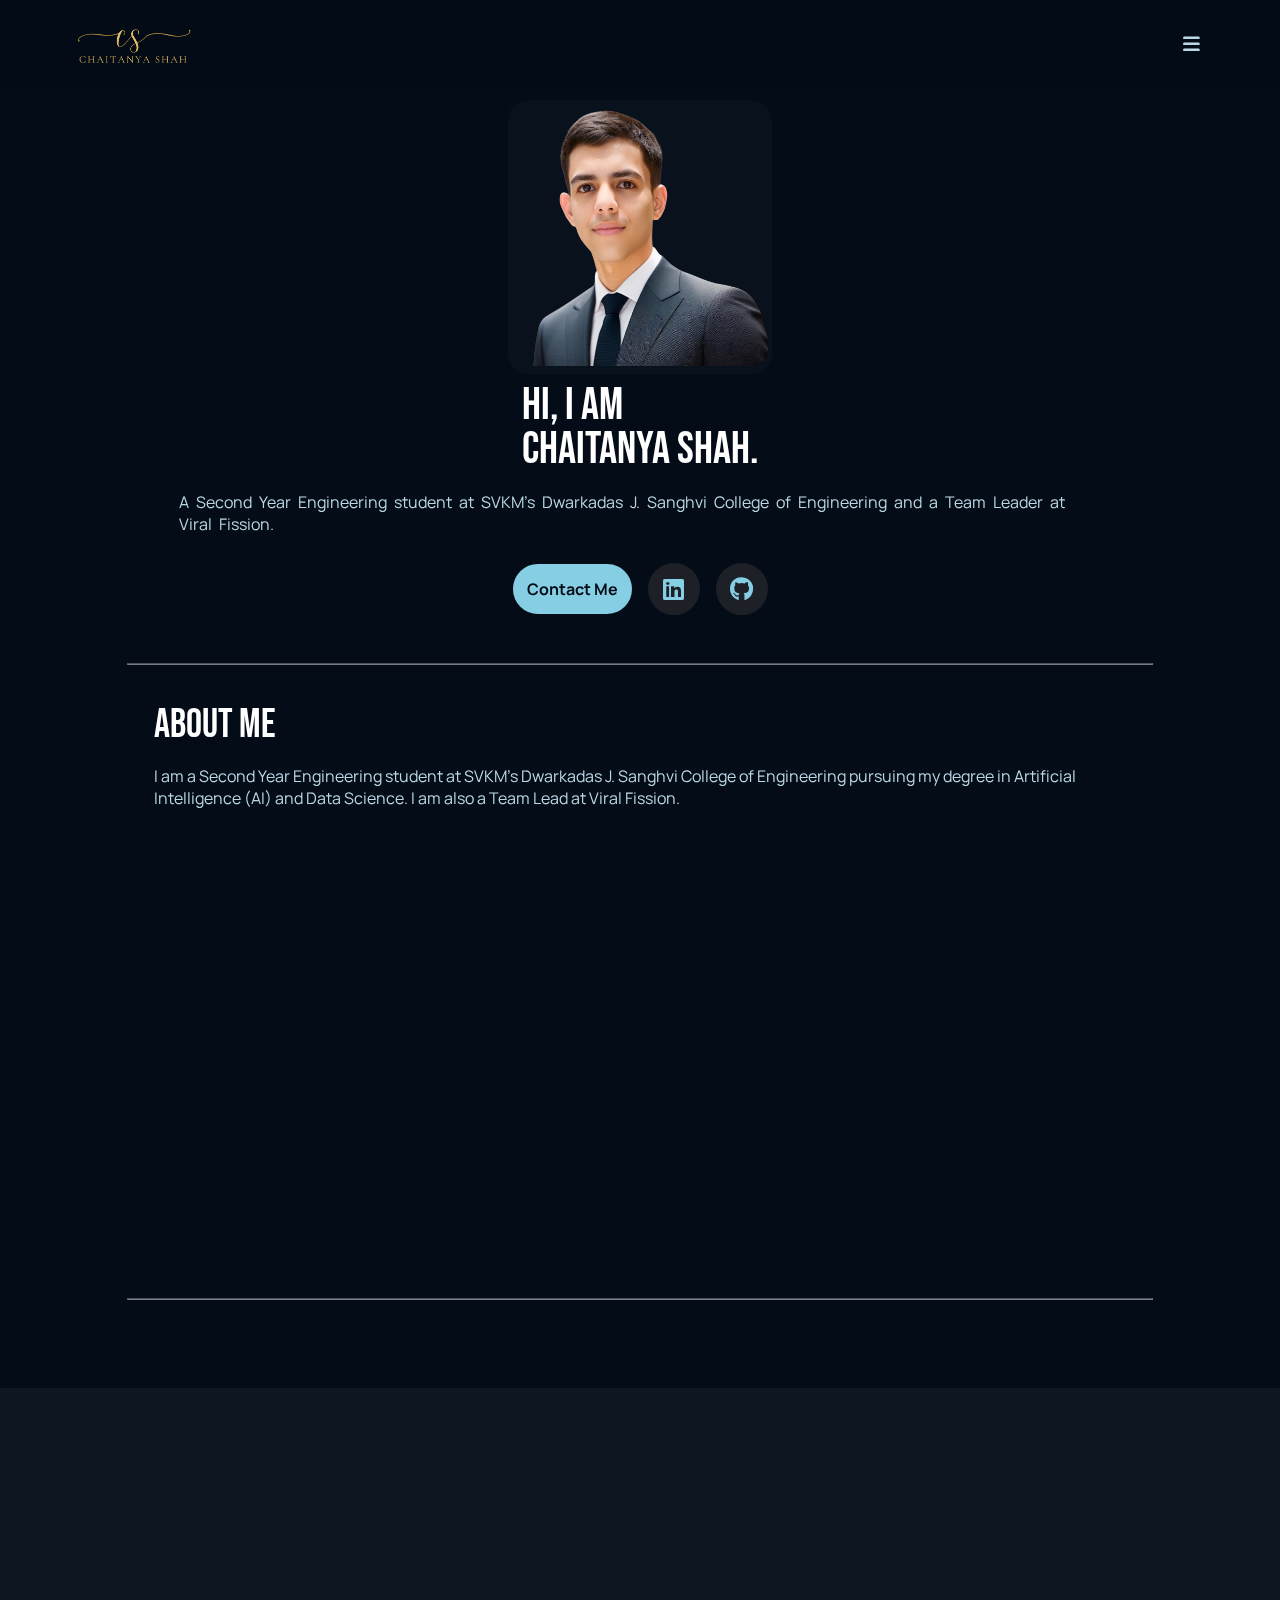
==== commit c6ecf728: "Add AOS on Home Page" ====
--- a/index.html
+++ b/index.html
@@ -5,6 +5,9 @@
 <head>
 	<meta charset="utf-8">
 	<meta name="viewport" content="width=device-width, initial-scale=1.0">
+	<meta name="description" content="This is Chaitanya Shah's portfolio.">
+	<meta name="keywords" content="chaitanya shah, engineering student, viral fission, team leader, d j sanghvi college of engineering, djsce, team leader at viral fission, ui/ux, chaitanya, svis, swami vivekanand international school & jr. college, engineer">
+
 	<title>Chaitanya Shah</title>
 
 	<link rel="icon" type="image/icon" href="images/Chaitanya-Shah-Circle-transparent.png">
@@ -12,13 +15,16 @@
 	<!-- Font Awesome Icons -->
 	<link rel="stylesheet" href="https://cdnjs.cloudflare.com/ajax/libs/font-awesome/6.6.0/css/all.min.css">
 
+	<!-- AOS -->
+	<link href="https://unpkg.com/aos@2.3.1/dist/aos.css" rel="stylesheet">
+	<script src="https://unpkg.com/aos@2.3.1/dist/aos.js"></script>
+
 	<link rel="stylesheet" type="text/css" href="styles.css">
 
 	<script type="text/javascript" src="script.js"></script>
 </head>
 
 <body>
-
 	<button onclick="topFunction()" id="BackToTop" title="Go to top"><i class="fa-solid fa-caret-up"></i></button>
 
 	<nav>
@@ -49,7 +55,7 @@
 
 	<main>
 		<div id="hero">
-			<div class="section">
+			<div class="section" data-aos="fade-right" data-aos-duration="1000">
 				<h1>Hi, I am <br>Chaitanya Shah.</h1>
 				<p>A Second Year Engineering student at SVKM’s Dwarkadas J. Sanghvi College of Engineering and a Team Leader at Viral Fission.</p>
 				<div class="buttons">
@@ -62,7 +68,7 @@
 					</div>
 				</div>
 			</div>
-			<div class="image-holder">
+			<div class="image-holder" data-aos="fade-left" data-aos-duration="1000">
 				<div id="myPic">
 					<img src="images/chaitanya-shah.png" alt="Chaitanya Shah Image">
 				</div>
@@ -71,16 +77,16 @@
 
 		<hr>
 
-		<div id="about-me">
+		<div id="about-me" data-aos="zoom-in" data-aos-duration="1000">
 			<h1>About Me</h1>
 			<p>I am a Second Year Engineering student at SVKM’s Dwarkadas J. Sanghvi College of Engineering pursuing my degree in Artificial Intelligence (AI) and Data Science. I am also a Team Lead at Viral Fission.</p>
 		</div>
 
 		<div id="education">
-			<h1>Education</h1>
+			<h1 data-aos="zoom-in" data-aos-duration="1000">Education</h1>
 			<div class="education-content">
 				<div class="left-box">
-					<div class="education-box">
+					<div class="education-box" data-aos="fade-right" data-aos-duration="1000">
 						<h4>2023-2027</h4>
 						<h3>SVKM’s Dwarkadas J. Sanghvi College of Engineering</h3>
 						<p>B.Tech. Artificial Intelligence (AI) & Data Science</p>
@@ -90,13 +96,13 @@
 						<h3>&nbsp;</h3>
 						<p>&nbsp;</p>
 					</div>
-					<div class="education-box">
+					<div class="education-box" data-aos="fade-right" data-aos-duration="1000">
 						<h4>2009-2021</h4>
 						<h3>Swami Vivekanad International School & Jr. College</h3>
 						<p>Secondary School Certificate (SSC)</p>
 					</div>
 				</div>
-				<div class="timeline">
+				<div class="timeline" data-aos="zoom-in" data-aos-duration="1000">
 					<img src="images/djsce-logo.png" width="25px" height="25px" alt="djsce-logo">
 					<img src="images/svis-logo.png" width="25px" height="25px" alt="svis-logo">
 					<img src="images/svis-logo.png" width="25px" height="25px" alt="svis-logo">
@@ -107,7 +113,7 @@
 						<h3>&nbsp;</h3>
 						<p>&nbsp;</p>
 					</div>
-					<div class="education-box">
+					<div class="education-box" data-aos="fade-left" data-aos-duration="1000">
 						<h4>2021-2023</h4>
 						<h3>Swami Vivekanad International School & Jr. College</h3>
 						<p>Higher Secondary Certificate (HSC)</p>
@@ -117,9 +123,9 @@
 		</div>
 
 		<div id="education-mobile">
-			<h1>Education</h1>
+			<h1 data-aos="zoom-in" data-aos-duration="1000">Education</h1>
 			<div class="education-mobile-content">
-				<div class="education-box-mobile">
+				<div class="education-box-mobile" data-aos="fade-right" data-aos-duration="1000">
 					<img src="images/djsce-logo.png" width="20px" height="20px" alt="djsce-logo">
 					<div>
 						<h4>2023-2027</h4>
@@ -127,7 +133,7 @@
 						<p>B.Tech. Artificial Intelligence (AI) & Data Science</p>
 					</div>
 				</div>
-				<div class="education-box-mobile">
+				<div class="education-box-mobile" data-aos="fade-right" data-aos-duration="1000">
 					<img src="images/svis-logo.png" width="20px" height="20px" alt="svis-logo">
 					<div>
 						<h4>2021-2023</h4>
@@ -135,7 +141,7 @@
 						<p>Higher Secondary Certificate (HSC)</p>
 					</div>
 				</div>
-				<div class="education-box-mobile">
+				<div class="education-box-mobile" data-aos="fade-right" data-aos-duration="1000">
 					<img src="images/svis-logo.png" width="20px" height="20px" alt="svis-logo">
 					<div>
 						<h4>2009-2021</h4>
@@ -154,7 +160,7 @@
 	</main>
 
 	<footer>
-		<div id="footer">
+		<div id="footer" data-aos="fade-up">
 			<div class="footer-icons">
 				<h2>Chaitanya Shah</h2>
 				<div class="social-icons">
@@ -214,6 +220,11 @@
 			</div>
 		</div>
 	</footer>
+
+
+	<script type="text/javascript">
+		AOS.init();
+	</script>
 </body>
 
 </html>--- a/styles.css
+++ b/styles.css
@@ -1248,12 +1248,8 @@
 		gap: 12px;
 	}
 
-	.design-work-contents figure {
-		width: 40%;
-	}
-
-	.design-work-quotes {
-		width: 40%;
+	.design-work-contents figure, .design-work-quotes {
+		width: 80%;
 	}
 
 	.contact-details {
